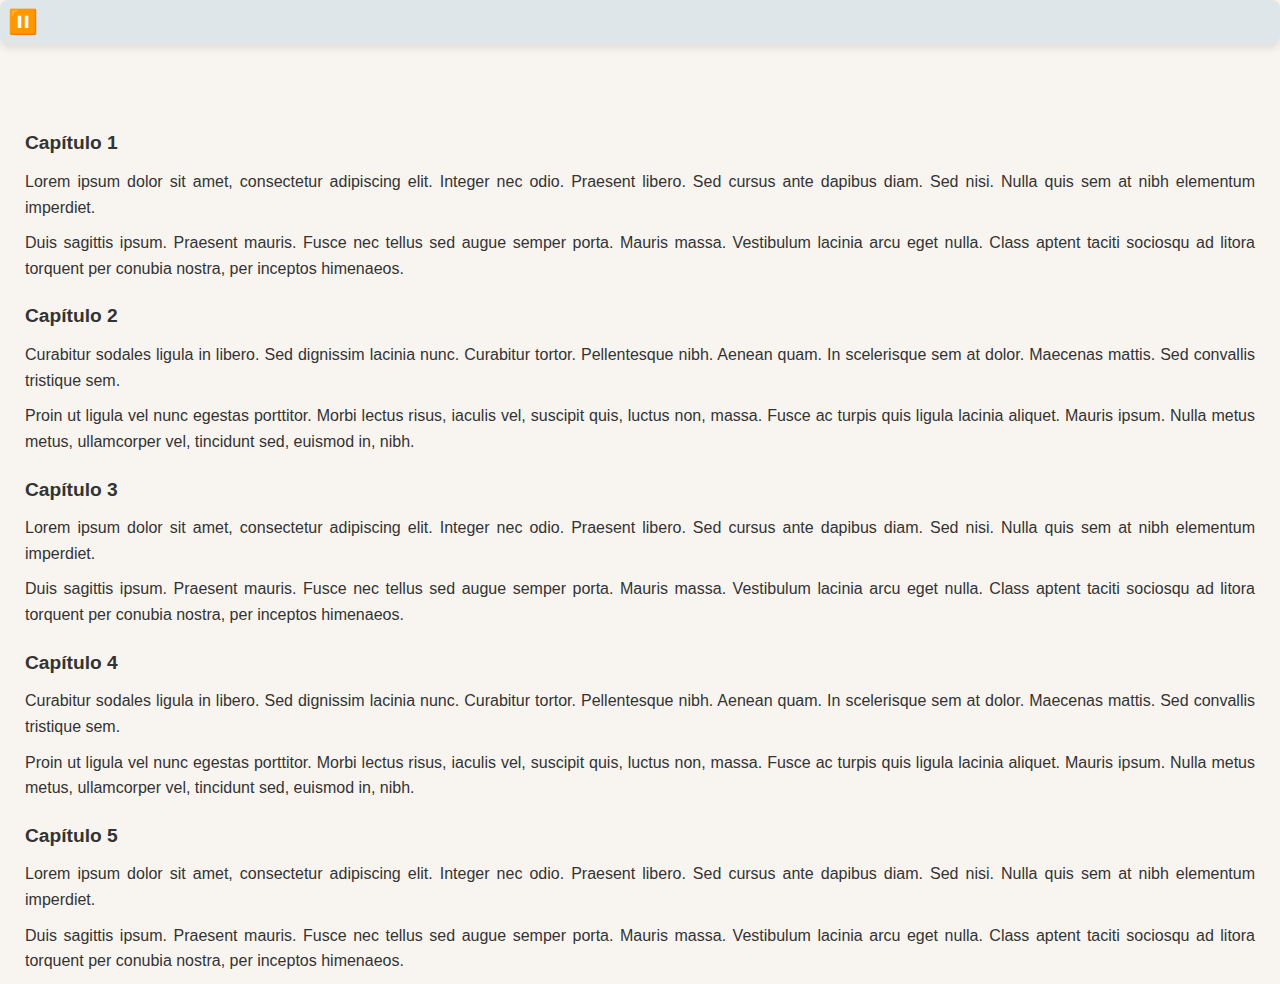
==== book.html @ dfd97c73 "first commit" ====
<!DOCTYPE html>
<html lang="pt-br">
<head>
    <meta charset="UTF-8">
    <meta http-equiv="X-UA-Compatible" content="IE=edge">
    <meta name="viewport" content="width=device-width, initial-scale=1.0">
    <link rel="stylesheet" href="styles/style.css">
    <title>Leitura do Livro</title>
</head>
<body>
    <header id="book-header">
        <h1 id="book-title">Título do Livro</h1>
        <!-- Barra de progresso com botões de controle -->
        <div class="progress-bar-container">
            <button id="play-pause-btn" class="control-btn">⏸️</button>
            <div class="progress-bar" id="progress-bar"></div>
        </div>
    </header>
    <main class="book-content" id="book-content">
        <section id="book-content-section">
            <h2>Capítulo 1</h2>
            <p>Lorem ipsum dolor sit amet, consectetur adipiscing elit. Integer nec odio. Praesent libero. Sed cursus ante dapibus diam. Sed nisi. Nulla quis sem at nibh elementum imperdiet.</p>
            <p>Duis sagittis ipsum. Praesent mauris. Fusce nec tellus sed augue semper porta. Mauris massa. Vestibulum lacinia arcu eget nulla. Class aptent taciti sociosqu ad litora torquent per conubia nostra, per inceptos himenaeos.</p>
            <h2>Capítulo 2</h2>
            <p>Curabitur sodales ligula in libero. Sed dignissim lacinia nunc. Curabitur tortor. Pellentesque nibh. Aenean quam. In scelerisque sem at dolor. Maecenas mattis. Sed convallis tristique sem.</p>
            <p>Proin ut ligula vel nunc egestas porttitor. Morbi lectus risus, iaculis vel, suscipit quis, luctus non, massa. Fusce ac turpis quis ligula lacinia aliquet. Mauris ipsum. Nulla metus metus, ullamcorper vel, tincidunt sed, euismod in, nibh.</p>
            <h2>Capítulo 3</h2>
            <p>Lorem ipsum dolor sit amet, consectetur adipiscing elit. Integer nec odio. Praesent libero. Sed cursus ante dapibus diam. Sed nisi. Nulla quis sem at nibh elementum imperdiet.</p>
            <p>Duis sagittis ipsum. Praesent mauris. Fusce nec tellus sed augue semper porta. Mauris massa. Vestibulum lacinia arcu eget nulla. Class aptent taciti sociosqu ad litora torquent per conubia nostra, per inceptos himenaeos.</p>
            <h2>Capítulo 4</h2>
            <p>Curabitur sodales ligula in libero. Sed dignissim lacinia nunc. Curabitur tortor. Pellentesque nibh. Aenean quam. In scelerisque sem at dolor. Maecenas mattis. Sed convallis tristique sem.</p>
            <p>Proin ut ligula vel nunc egestas porttitor. Morbi lectus risus, iaculis vel, suscipit quis, luctus non, massa. Fusce ac turpis quis ligula lacinia aliquet. Mauris ipsum. Nulla metus metus, ullamcorper vel, tincidunt sed, euismod in, nibh.</p>
            <h2>Capítulo 5</h2>
            <p>Lorem ipsum dolor sit amet, consectetur adipiscing elit. Integer nec odio. Praesent libero. Sed cursus ante dapibus diam. Sed nisi. Nulla quis sem at nibh elementum imperdiet.</p>
            <p>Duis sagittis ipsum. Praesent mauris. Fusce nec tellus sed augue semper porta. Mauris massa. Vestibulum lacinia arcu eget nulla. Class aptent taciti sociosqu ad litora torquent per conubia nostra, per inceptos himenaeos.</p>
        </section>
    </main>
    <script src="scripts/book.js"></script>
</body>
</html>
---- styles/style.css ----
* {
    margin: 0;
    padding: 0;
    box-sizing: border-box;
}

body {
    font-family: Arial, sans-serif;
    background-color: #f8f5f1;
    color: #333;
    padding: 10px;
    line-height: 1.6;
}

header {
    text-align: center;
    margin-bottom: 15px;
    position: relative;
}

h1 {
    font-size: 1.5rem;
    color: #333;
}

main {
    display: flex;
    justify-content: center;
    align-items: center;
    flex-wrap: wrap;
}

.book-list {
    display: flex;
    gap: 15px;
    flex-wrap: wrap;
    justify-content: center;
    max-width: 100%;
}

.book-item {
    width: 120px;
    text-align: center;
}

.book-cover {
    width: 100%;
    height: 160px;
    object-fit: cover;
    border-radius: 5px;
    box-shadow: 0 4px 8px rgba(0, 0, 0, 0.1);
}

.book-title {
    margin-top: 8px;
    font-size: 0.9rem;
}

.book-content {
    padding: 0 15px;
    max-width: 100%;
    text-align: justify;
    margin-top: 60px;
}

h2 {
    margin-top: 20px;
    font-size: 1.2rem;
}

p {
    margin-top: 10px;
    font-size: 1rem;
}

.progress-bar-container {
    display: flex;
    align-items: center;
    background-color: #dfe6e9;
    padding: 8px;
    border-radius: 8px;
    position: fixed;
    top: 0;
    left: 0;
    width: 100%;
    z-index: 1000;
    box-shadow: 0 4px 8px rgba(0, 0, 0, 0.1);
}

/* .progress-bar {
    width: 0;
    height: 100%;
    background-color: #76c7c0;
    transition: width 0.1s linear;
} */

.progress-bar {
    height: 8px;
    background-color: #76c7c0;
    width: 0;
    border-radius: 4px;
    transition: width 0.5s ease;
}

.blocked {
    display: flex;
    flex-direction: column;
    justify-content: center;
    align-items: center;
    height: 100vh;
    font-size: 1.2rem;
    background-color: rgba(255, 255, 255, 0.9);
    color: #333;
    position: fixed;
    top: 0;
    left: 0;
    width: 100%;
    z-index: 1000;
}

.control-btn {
    background: none;
    border: none;
    font-size: 1.5rem;
    cursor: pointer;
    margin-right: 10px;
}
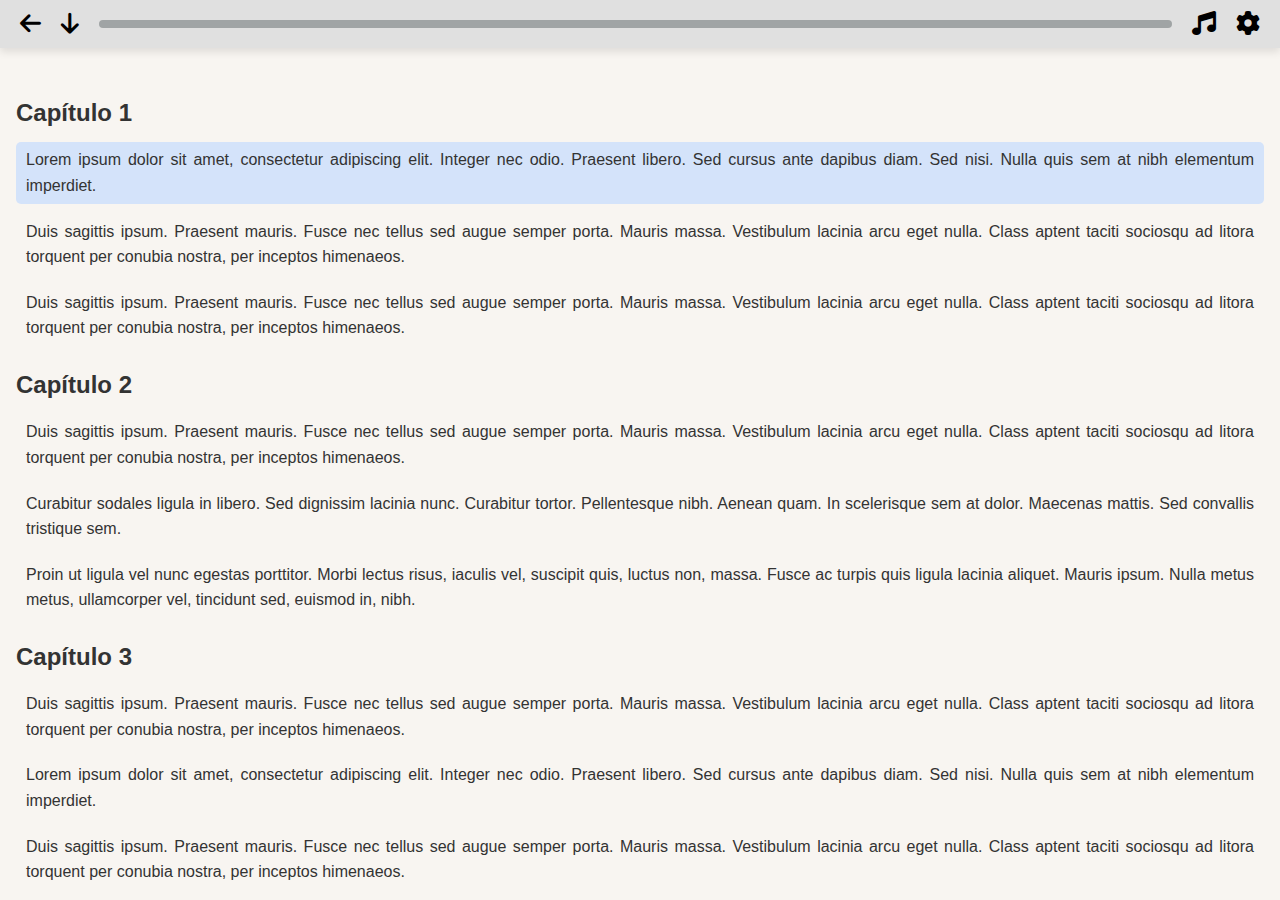
==== commit ec2826a5: "Adiciona funcionalidade de "Continue de Onde Parou" e reorganiza o layout do livro, incluindo novos " ====
--- a/book.html
+++ b/book.html
@@ -4,33 +4,48 @@
     <meta charset="UTF-8">
     <meta http-equiv="X-UA-Compatible" content="IE=edge">
     <meta name="viewport" content="width=device-width, initial-scale=1.0">
-    <link rel="stylesheet" href="styles/style.css">
+    <link rel="stylesheet" href="styles/book.css">
+    <link rel="stylesheet" href="https://cdnjs.cloudflare.com/ajax/libs/font-awesome/6.0.0-beta3/css/all.min.css">
     <title>Leitura do Livro</title>
 </head>
 <body>
     <header id="book-header">
-        <h1 id="book-title">Título do Livro</h1>
-        <!-- Barra de progresso com botões de controle -->
+        <button class="control-btn" id="back-btn"><i class="fas fa-arrow-left"></i></button>
+        <button class="control-btn" id="scroll-down-btn"><i class="fas fa-arrow-down"></i></button>
         <div class="progress-bar-container">
-            <button id="play-pause-btn" class="control-btn">⏸️</button>
             <div class="progress-bar" id="progress-bar"></div>
         </div>
+        <button class="control-btn" id="music-btn"><i class="fas fa-music"></i></button>
+        <button class="control-btn" id="settings-btn"><i class="fas fa-cog"></i></button>
     </header>
     <main class="book-content" id="book-content">
         <section id="book-content-section">
-            <h2>Capítulo 1</h2>
+            <h2 id="chapter1">Capítulo 1</h2>
             <p>Lorem ipsum dolor sit amet, consectetur adipiscing elit. Integer nec odio. Praesent libero. Sed cursus ante dapibus diam. Sed nisi. Nulla quis sem at nibh elementum imperdiet.</p>
             <p>Duis sagittis ipsum. Praesent mauris. Fusce nec tellus sed augue semper porta. Mauris massa. Vestibulum lacinia arcu eget nulla. Class aptent taciti sociosqu ad litora torquent per conubia nostra, per inceptos himenaeos.</p>
-            <h2>Capítulo 2</h2>
+            <p>Duis sagittis ipsum. Praesent mauris. Fusce nec tellus sed augue semper porta. Mauris massa. Vestibulum lacinia arcu eget nulla. Class aptent taciti sociosqu ad litora torquent per conubia nostra, per inceptos himenaeos.</p>
+            <h2 id="chapter2">Capítulo 2</h2>
+            <p>Duis sagittis ipsum. Praesent mauris. Fusce nec tellus sed augue semper porta. Mauris massa. Vestibulum lacinia arcu eget nulla. Class aptent taciti sociosqu ad litora torquent per conubia nostra, per inceptos himenaeos.</p>
             <p>Curabitur sodales ligula in libero. Sed dignissim lacinia nunc. Curabitur tortor. Pellentesque nibh. Aenean quam. In scelerisque sem at dolor. Maecenas mattis. Sed convallis tristique sem.</p>
             <p>Proin ut ligula vel nunc egestas porttitor. Morbi lectus risus, iaculis vel, suscipit quis, luctus non, massa. Fusce ac turpis quis ligula lacinia aliquet. Mauris ipsum. Nulla metus metus, ullamcorper vel, tincidunt sed, euismod in, nibh.</p>
-            <h2>Capítulo 3</h2>
+            <h2 id="chapter3">Capítulo 3</h2>
+            <p>Duis sagittis ipsum. Praesent mauris. Fusce nec tellus sed augue semper porta. Mauris massa. Vestibulum lacinia arcu eget nulla. Class aptent taciti sociosqu ad litora torquent per conubia nostra, per inceptos himenaeos.</p>
             <p>Lorem ipsum dolor sit amet, consectetur adipiscing elit. Integer nec odio. Praesent libero. Sed cursus ante dapibus diam. Sed nisi. Nulla quis sem at nibh elementum imperdiet.</p>
             <p>Duis sagittis ipsum. Praesent mauris. Fusce nec tellus sed augue semper porta. Mauris massa. Vestibulum lacinia arcu eget nulla. Class aptent taciti sociosqu ad litora torquent per conubia nostra, per inceptos himenaeos.</p>
-            <h2>Capítulo 4</h2>
+            <h2 id="chapter4">Capítulo 4</h2>
+            <p>Duis sagittis ipsum. Praesent mauris. Fusce nec tellus sed augue semper porta. Mauris massa. Vestibulum lacinia arcu eget nulla. Class aptent taciti sociosqu ad litora torquent per conubia nostra, per inceptos himenaeos.</p>
             <p>Curabitur sodales ligula in libero. Sed dignissim lacinia nunc. Curabitur tortor. Pellentesque nibh. Aenean quam. In scelerisque sem at dolor. Maecenas mattis. Sed convallis tristique sem.</p>
             <p>Proin ut ligula vel nunc egestas porttitor. Morbi lectus risus, iaculis vel, suscipit quis, luctus non, massa. Fusce ac turpis quis ligula lacinia aliquet. Mauris ipsum. Nulla metus metus, ullamcorper vel, tincidunt sed, euismod in, nibh.</p>
-            <h2>Capítulo 5</h2>
+            <h2 id="chapter5">Capítulo 5</h2>
+            <p>Duis sagittis ipsum. Praesent mauris. Fusce nec tellus sed augue semper porta. Mauris massa. Vestibulum lacinia arcu eget nulla. Class aptent taciti sociosqu ad litora torquent per conubia nostra, per inceptos himenaeos.</p>
+            <p>Lorem ipsum dolor sit amet, consectetur adipiscing elit. Integer nec odio. Praesent libero. Sed cursus ante dapibus diam. Sed nisi. Nulla quis sem at nibh elementum imperdiet.</p>
+            <p>Duis sagittis ipsum. Praesent mauris. Fusce nec tellus sed augue semper porta. Mauris massa. Vestibulum lacinia arcu eget nulla. Class aptent taciti sociosqu ad litora torquent per conubia nostra, per inceptos himenaeos.</p>
+            <h2 id="chapter6">Capítulo 6</h2>
+            <p>Duis sagittis ipsum. Praesent mauris. Fusce nec tellus sed augue semper porta. Mauris massa. Vestibulum lacinia arcu eget nulla. Class aptent taciti sociosqu ad litora torquent per conubia nostra, per inceptos himenaeos.</p>
+            <p>Curabitur sodales ligula in libero. Sed dignissim lacinia nunc. Curabitur tortor. Pellentesque nibh. Aenean quam. In scelerisque sem at dolor. Maecenas mattis. Sed convallis tristique sem.</p>
+            <p>Proin ut ligula vel nunc egestas porttitor. Morbi lectus risus, iaculis vel, suscipit quis, luctus non, massa. Fusce ac turpis quis ligula lacinia aliquet. Mauris ipsum. Nulla metus metus, ullamcorper vel, tincidunt sed, euismod in, nibh.</p>
+            <h2 id="chapter7">Capítulo 7</h2>
+            <p>Duis sagittis ipsum. Praesent mauris. Fusce nec tellus sed augue semper porta. Mauris massa. Vestibulum lacinia arcu eget nulla. Class aptent taciti sociosqu ad litora torquent per conubia nostra, per inceptos himenaeos.</p>
             <p>Lorem ipsum dolor sit amet, consectetur adipiscing elit. Integer nec odio. Praesent libero. Sed cursus ante dapibus diam. Sed nisi. Nulla quis sem at nibh elementum imperdiet.</p>
             <p>Duis sagittis ipsum. Praesent mauris. Fusce nec tellus sed augue semper porta. Mauris massa. Vestibulum lacinia arcu eget nulla. Class aptent taciti sociosqu ad litora torquent per conubia nostra, per inceptos himenaeos.</p>
         </section>
--- a/styles/book.css
+++ b/styles/book.css
@@ -0,0 +1,125 @@
+* {
+    margin: 0;
+    padding: 0;
+    box-sizing: border-box;
+}
+
+html, body {
+    height: 100%;
+    margin: 0;
+    padding: 0;
+    overflow-x: hidden;
+    display: flex;
+    flex-direction: column;
+}
+
+body {
+    font-family: Arial, sans-serif;
+    background-color: #f8f5f1;
+    color: #333;
+    line-height: 1.6;
+}
+
+header {
+    display: flex;
+    align-items: center;
+    background-color: #e0e0e0;
+    padding: 10px;
+    box-shadow: 0 4px 8px rgba(0, 0, 0, 0.1);
+    width: 100%;
+    position: sticky;
+    top: 0;
+    z-index: 1000;
+}
+
+.control-btn {
+    background: none;
+    border: none;
+    font-size: 1.5rem;
+    cursor: pointer;
+    margin: 0 10px; /* Espaçamento horizontal */
+    flex: 0 0 auto; /* Impede o botão de ajustar a largura */
+}
+
+.progress-bar-container {
+    flex-grow: 1; /* Faz a barra de progresso ocupar o máximo de espaço disponível */
+    background-color: #a0a4a5;
+    border-radius: 8px;
+    height: 8px; /* Altura da barra de progresso */
+    margin: 0 10px; /* Margem lateral */
+    position: relative;
+}
+
+.blocked {
+    display: flex;
+    flex-direction: column;
+    justify-content: center;
+    align-items: center;
+    height: 100vh;
+    font-size: 1.2rem;
+    background-color: rgba(255, 255, 255, 0.9);
+    color: #333;
+    position: fixed;
+    top: 0;
+    left: 0;
+    width: 100%;
+    z-index: 1000;
+}
+
+.progress-bar {
+    height: 100%;
+    background-color: #2ad6c8;
+    width: 0; /* Inicialmente 0% de progresso */
+    border-radius: 4px;
+    transition: width 0.5s ease;
+}
+
+main {
+    flex-grow: 1; /* Expande para ocupar o espaço restante */
+    padding: 1rem; /* Remover o padding lateral */
+    overflow-y: auto; /* Permite rolagem no conteúdo principal */
+}
+
+.book-content {
+    max-width: 100%;
+    text-align: justify;
+    margin-top: 10px; /* Distância do cabeçalho */
+}
+
+#book-content-section p{
+    padding-left: 10px;
+    padding-right: 10px;
+    padding-top: 5px;
+    padding-bottom: 5px;
+    border-radius: 5px;
+}
+
+h2 {
+    margin-top: 20px;
+    font-size: 1.5rem; /* Aumenta o tamanho do capítulo */
+}
+
+p {
+    margin-top: 10px;
+    font-size: 1rem;
+}
+
+section {
+    margin-bottom: 1.5rem;
+}
+
+.highlight {
+    background-color: #D4E3FA;
+}
+
+
+/* Ajuste para mobile */
+@media (max-width: 600px) {
+    .control-btn {
+        font-size: 1.2rem; /* Reduz o tamanho dos botões no mobile */
+    }
+
+    h2 {
+        font-size: 1.2rem; /* Ajusta o tamanho dos capítulos no mobile */
+    }
+}
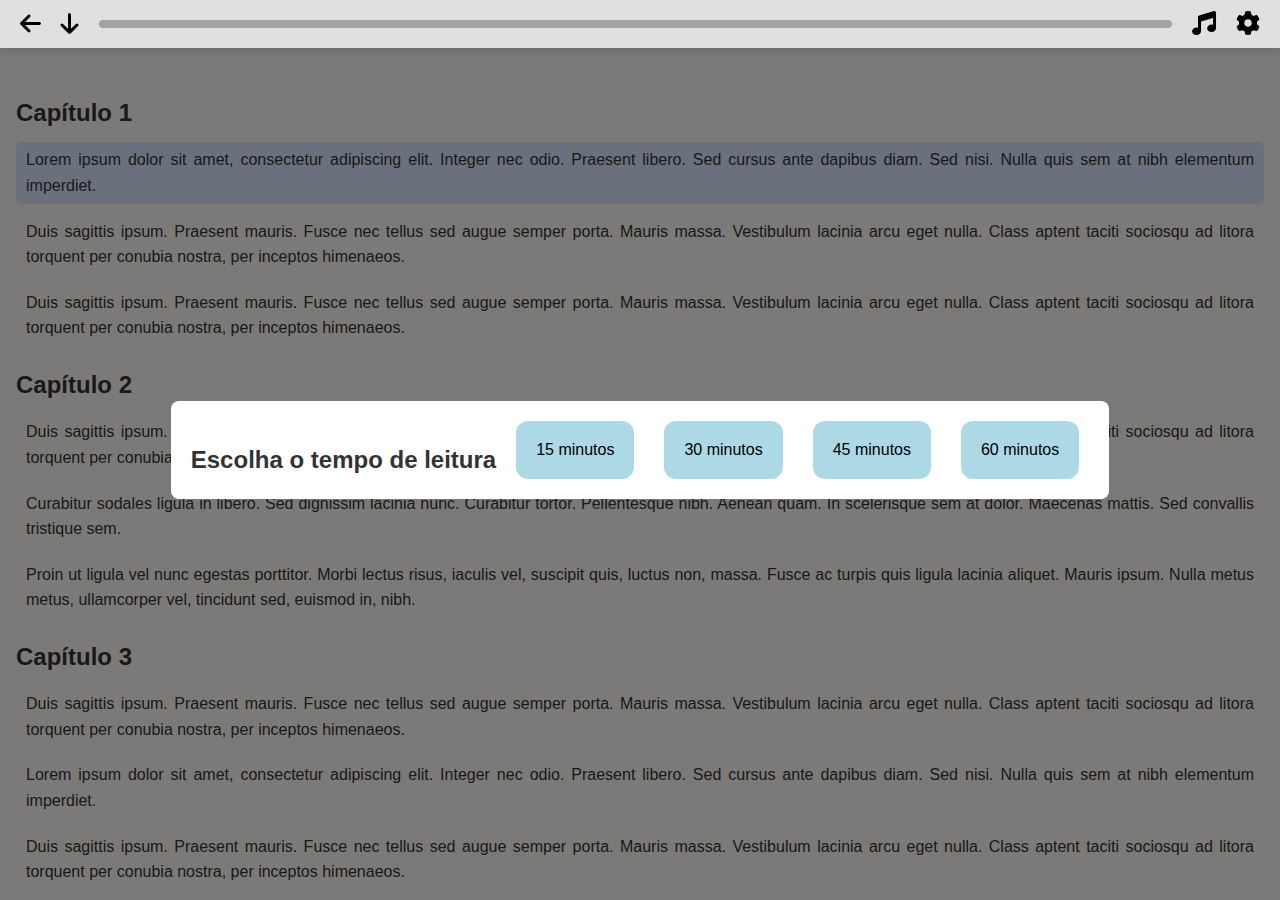
==== commit 11463393: "Adiciona modal de seleção de tempo e ciclo de leitura com temporizador" ====
--- a/book.html
+++ b/book.html
@@ -1,5 +1,6 @@
 <!DOCTYPE html>
 <html lang="pt-br">
+
 <head>
     <meta charset="UTF-8">
     <meta http-equiv="X-UA-Compatible" content="IE=edge">
@@ -8,6 +9,7 @@
     <link rel="stylesheet" href="https://cdnjs.cloudflare.com/ajax/libs/font-awesome/6.0.0-beta3/css/all.min.css">
     <title>Leitura do Livro</title>
 </head>
+
 <body>
     <header id="book-header">
         <button class="control-btn" id="back-btn"><i class="fas fa-arrow-left"></i></button>
@@ -18,38 +20,94 @@
         <button class="control-btn" id="music-btn"><i class="fas fa-music"></i></button>
         <button class="control-btn" id="settings-btn"><i class="fas fa-cog"></i></button>
     </header>
+    <!-- Modal de Seleção de Tempo de Leitura -->
+    <div id="modal-time-selection" class="modal">
+        <div class="modal-content">
+            <h2>Escolha o tempo de leitura</h2>
+            <button class="time-option" data-time="15">15 minutos</button>
+            <button class="time-option" data-time="30">30 minutos</button>
+            <button class="time-option" data-time="45">45 minutos</button>
+            <button class="time-option" data-time="60">60 minutos</button>
+        </div>
+    </div>
+
+    <!-- Modal de Fim de Leitura -->
+    <div id="modal-end-reading" class="modal">
+        <div class="modal-content">
+            <h2>Seu tempo de leitura acabou!</h2>
+            <button id="continue-reading">Continuar lendo</button>
+            <button id="go-back">Voltar para a página inicial</button>
+        </div>
+    </div>
+
     <main class="book-content" id="book-content">
         <section id="book-content-section">
             <h2 id="chapter1">Capítulo 1</h2>
-            <p>Lorem ipsum dolor sit amet, consectetur adipiscing elit. Integer nec odio. Praesent libero. Sed cursus ante dapibus diam. Sed nisi. Nulla quis sem at nibh elementum imperdiet.</p>
-            <p>Duis sagittis ipsum. Praesent mauris. Fusce nec tellus sed augue semper porta. Mauris massa. Vestibulum lacinia arcu eget nulla. Class aptent taciti sociosqu ad litora torquent per conubia nostra, per inceptos himenaeos.</p>
-            <p>Duis sagittis ipsum. Praesent mauris. Fusce nec tellus sed augue semper porta. Mauris massa. Vestibulum lacinia arcu eget nulla. Class aptent taciti sociosqu ad litora torquent per conubia nostra, per inceptos himenaeos.</p>
+            <p>Lorem ipsum dolor sit amet, consectetur adipiscing elit. Integer nec odio. Praesent libero. Sed cursus
+                ante dapibus diam. Sed nisi. Nulla quis sem at nibh elementum imperdiet.</p>
+            <p>Duis sagittis ipsum. Praesent mauris. Fusce nec tellus sed augue semper porta. Mauris massa. Vestibulum
+                lacinia arcu eget nulla. Class aptent taciti sociosqu ad litora torquent per conubia nostra, per
+                inceptos himenaeos.</p>
+            <p>Duis sagittis ipsum. Praesent mauris. Fusce nec tellus sed augue semper porta. Mauris massa. Vestibulum
+                lacinia arcu eget nulla. Class aptent taciti sociosqu ad litora torquent per conubia nostra, per
+                inceptos himenaeos.</p>
             <h2 id="chapter2">Capítulo 2</h2>
-            <p>Duis sagittis ipsum. Praesent mauris. Fusce nec tellus sed augue semper porta. Mauris massa. Vestibulum lacinia arcu eget nulla. Class aptent taciti sociosqu ad litora torquent per conubia nostra, per inceptos himenaeos.</p>
-            <p>Curabitur sodales ligula in libero. Sed dignissim lacinia nunc. Curabitur tortor. Pellentesque nibh. Aenean quam. In scelerisque sem at dolor. Maecenas mattis. Sed convallis tristique sem.</p>
-            <p>Proin ut ligula vel nunc egestas porttitor. Morbi lectus risus, iaculis vel, suscipit quis, luctus non, massa. Fusce ac turpis quis ligula lacinia aliquet. Mauris ipsum. Nulla metus metus, ullamcorper vel, tincidunt sed, euismod in, nibh.</p>
+            <p>Duis sagittis ipsum. Praesent mauris. Fusce nec tellus sed augue semper porta. Mauris massa. Vestibulum
+                lacinia arcu eget nulla. Class aptent taciti sociosqu ad litora torquent per conubia nostra, per
+                inceptos himenaeos.</p>
+            <p>Curabitur sodales ligula in libero. Sed dignissim lacinia nunc. Curabitur tortor. Pellentesque nibh.
+                Aenean quam. In scelerisque sem at dolor. Maecenas mattis. Sed convallis tristique sem.</p>
+            <p>Proin ut ligula vel nunc egestas porttitor. Morbi lectus risus, iaculis vel, suscipit quis, luctus non,
+                massa. Fusce ac turpis quis ligula lacinia aliquet. Mauris ipsum. Nulla metus metus, ullamcorper vel,
+                tincidunt sed, euismod in, nibh.</p>
             <h2 id="chapter3">Capítulo 3</h2>
-            <p>Duis sagittis ipsum. Praesent mauris. Fusce nec tellus sed augue semper porta. Mauris massa. Vestibulum lacinia arcu eget nulla. Class aptent taciti sociosqu ad litora torquent per conubia nostra, per inceptos himenaeos.</p>
-            <p>Lorem ipsum dolor sit amet, consectetur adipiscing elit. Integer nec odio. Praesent libero. Sed cursus ante dapibus diam. Sed nisi. Nulla quis sem at nibh elementum imperdiet.</p>
-            <p>Duis sagittis ipsum. Praesent mauris. Fusce nec tellus sed augue semper porta. Mauris massa. Vestibulum lacinia arcu eget nulla. Class aptent taciti sociosqu ad litora torquent per conubia nostra, per inceptos himenaeos.</p>
+            <p>Duis sagittis ipsum. Praesent mauris. Fusce nec tellus sed augue semper porta. Mauris massa. Vestibulum
+                lacinia arcu eget nulla. Class aptent taciti sociosqu ad litora torquent per conubia nostra, per
+                inceptos himenaeos.</p>
+            <p>Lorem ipsum dolor sit amet, consectetur adipiscing elit. Integer nec odio. Praesent libero. Sed cursus
+                ante dapibus diam. Sed nisi. Nulla quis sem at nibh elementum imperdiet.</p>
+            <p>Duis sagittis ipsum. Praesent mauris. Fusce nec tellus sed augue semper porta. Mauris massa. Vestibulum
+                lacinia arcu eget nulla. Class aptent taciti sociosqu ad litora torquent per conubia nostra, per
+                inceptos himenaeos.</p>
             <h2 id="chapter4">Capítulo 4</h2>
-            <p>Duis sagittis ipsum. Praesent mauris. Fusce nec tellus sed augue semper porta. Mauris massa. Vestibulum lacinia arcu eget nulla. Class aptent taciti sociosqu ad litora torquent per conubia nostra, per inceptos himenaeos.</p>
-            <p>Curabitur sodales ligula in libero. Sed dignissim lacinia nunc. Curabitur tortor. Pellentesque nibh. Aenean quam. In scelerisque sem at dolor. Maecenas mattis. Sed convallis tristique sem.</p>
-            <p>Proin ut ligula vel nunc egestas porttitor. Morbi lectus risus, iaculis vel, suscipit quis, luctus non, massa. Fusce ac turpis quis ligula lacinia aliquet. Mauris ipsum. Nulla metus metus, ullamcorper vel, tincidunt sed, euismod in, nibh.</p>
+            <p>Duis sagittis ipsum. Praesent mauris. Fusce nec tellus sed augue semper porta. Mauris massa. Vestibulum
+                lacinia arcu eget nulla. Class aptent taciti sociosqu ad litora torquent per conubia nostra, per
+                inceptos himenaeos.</p>
+            <p>Curabitur sodales ligula in libero. Sed dignissim lacinia nunc. Curabitur tortor. Pellentesque nibh.
+                Aenean quam. In scelerisque sem at dolor. Maecenas mattis. Sed convallis tristique sem.</p>
+            <p>Proin ut ligula vel nunc egestas porttitor. Morbi lectus risus, iaculis vel, suscipit quis, luctus non,
+                massa. Fusce ac turpis quis ligula lacinia aliquet. Mauris ipsum. Nulla metus metus, ullamcorper vel,
+                tincidunt sed, euismod in, nibh.</p>
             <h2 id="chapter5">Capítulo 5</h2>
-            <p>Duis sagittis ipsum. Praesent mauris. Fusce nec tellus sed augue semper porta. Mauris massa. Vestibulum lacinia arcu eget nulla. Class aptent taciti sociosqu ad litora torquent per conubia nostra, per inceptos himenaeos.</p>
-            <p>Lorem ipsum dolor sit amet, consectetur adipiscing elit. Integer nec odio. Praesent libero. Sed cursus ante dapibus diam. Sed nisi. Nulla quis sem at nibh elementum imperdiet.</p>
-            <p>Duis sagittis ipsum. Praesent mauris. Fusce nec tellus sed augue semper porta. Mauris massa. Vestibulum lacinia arcu eget nulla. Class aptent taciti sociosqu ad litora torquent per conubia nostra, per inceptos himenaeos.</p>
+            <p>Duis sagittis ipsum. Praesent mauris. Fusce nec tellus sed augue semper porta. Mauris massa. Vestibulum
+                lacinia arcu eget nulla. Class aptent taciti sociosqu ad litora torquent per conubia nostra, per
+                inceptos himenaeos.</p>
+            <p>Lorem ipsum dolor sit amet, consectetur adipiscing elit. Integer nec odio. Praesent libero. Sed cursus
+                ante dapibus diam. Sed nisi. Nulla quis sem at nibh elementum imperdiet.</p>
+            <p>Duis sagittis ipsum. Praesent mauris. Fusce nec tellus sed augue semper porta. Mauris massa. Vestibulum
+                lacinia arcu eget nulla. Class aptent taciti sociosqu ad litora torquent per conubia nostra, per
+                inceptos himenaeos.</p>
             <h2 id="chapter6">Capítulo 6</h2>
-            <p>Duis sagittis ipsum. Praesent mauris. Fusce nec tellus sed augue semper porta. Mauris massa. Vestibulum lacinia arcu eget nulla. Class aptent taciti sociosqu ad litora torquent per conubia nostra, per inceptos himenaeos.</p>
-            <p>Curabitur sodales ligula in libero. Sed dignissim lacinia nunc. Curabitur tortor. Pellentesque nibh. Aenean quam. In scelerisque sem at dolor. Maecenas mattis. Sed convallis tristique sem.</p>
-            <p>Proin ut ligula vel nunc egestas porttitor. Morbi lectus risus, iaculis vel, suscipit quis, luctus non, massa. Fusce ac turpis quis ligula lacinia aliquet. Mauris ipsum. Nulla metus metus, ullamcorper vel, tincidunt sed, euismod in, nibh.</p>
+            <p>Duis sagittis ipsum. Praesent mauris. Fusce nec tellus sed augue semper porta. Mauris massa. Vestibulum
+                lacinia arcu eget nulla. Class aptent taciti sociosqu ad litora torquent per conubia nostra, per
+                inceptos himenaeos.</p>
+            <p>Curabitur sodales ligula in libero. Sed dignissim lacinia nunc. Curabitur tortor. Pellentesque nibh.
+                Aenean quam. In scelerisque sem at dolor. Maecenas mattis. Sed convallis tristique sem.</p>
+            <p>Proin ut ligula vel nunc egestas porttitor. Morbi lectus risus, iaculis vel, suscipit quis, luctus non,
+                massa. Fusce ac turpis quis ligula lacinia aliquet. Mauris ipsum. Nulla metus metus, ullamcorper vel,
+                tincidunt sed, euismod in, nibh.</p>
             <h2 id="chapter7">Capítulo 7</h2>
-            <p>Duis sagittis ipsum. Praesent mauris. Fusce nec tellus sed augue semper porta. Mauris massa. Vestibulum lacinia arcu eget nulla. Class aptent taciti sociosqu ad litora torquent per conubia nostra, per inceptos himenaeos.</p>
-            <p>Lorem ipsum dolor sit amet, consectetur adipiscing elit. Integer nec odio. Praesent libero. Sed cursus ante dapibus diam. Sed nisi. Nulla quis sem at nibh elementum imperdiet.</p>
-            <p>Duis sagittis ipsum. Praesent mauris. Fusce nec tellus sed augue semper porta. Mauris massa. Vestibulum lacinia arcu eget nulla. Class aptent taciti sociosqu ad litora torquent per conubia nostra, per inceptos himenaeos.</p>
+            <p>Duis sagittis ipsum. Praesent mauris. Fusce nec tellus sed augue semper porta. Mauris massa. Vestibulum
+                lacinia arcu eget nulla. Class aptent taciti sociosqu ad litora torquent per conubia nostra, per
+                inceptos himenaeos.</p>
+            <p>Lorem ipsum dolor sit amet, consectetur adipiscing elit. Integer nec odio. Praesent libero. Sed cursus
+                ante dapibus diam. Sed nisi. Nulla quis sem at nibh elementum imperdiet.</p>
+            <p>Duis sagittis ipsum. Praesent mauris. Fusce nec tellus sed augue semper porta. Mauris massa. Vestibulum
+                lacinia arcu eget nulla. Class aptent taciti sociosqu ad litora torquent per conubia nostra, per
+                inceptos himenaeos.</p>
         </section>
     </main>
     <script src="scripts/book.js"></script>
 </body>
-</html>
+
+</html>--- a/styles/book.css
+++ b/styles/book.css
@@ -111,6 +111,55 @@
 .highlight {
     background-color: #D4E3FA;
 }
+.modal {
+    display: none; /* Oculto por padrão */
+    position: fixed;
+    top: 0;
+    left: 0;
+    width: 100%;
+    padding: 20px;
+    height: 100%;
+    background: rgba(0, 0, 0, 0.5);
+    justify-content: center;
+    align-items: center;
+}
+
+.modal-content {
+    background: white;
+    padding: 20px;
+    border-radius: 8px;
+    text-align: center;
+    display: flex;
+    justify-content: center;
+    flex-wrap: wrap;
+    gap: 10px;
+}
+
+.time-option, #continue-reading, #go-back {
+    margin: 10px;
+    padding: 10px 20px;
+    cursor: pointer;
+}
+
+.modal button {
+    background-color: #add8e6; /* Azul claro */
+    color: #000;
+    border: none;
+    border-radius: 12px;
+    padding: 10px 20px;
+    font-size: 1em;
+    cursor: pointer;
+    transition: background-color 0.3s;
+    margin: 0 10px;
+}
+
+.modal button:hover {
+    background-color: #87ceeb; /* Azul um pouco mais escuro ao passar o mouse */
+}
+
+.modal button:focus {
+    outline: none;
+}
 
 
 /* Ajuste para mobile */
